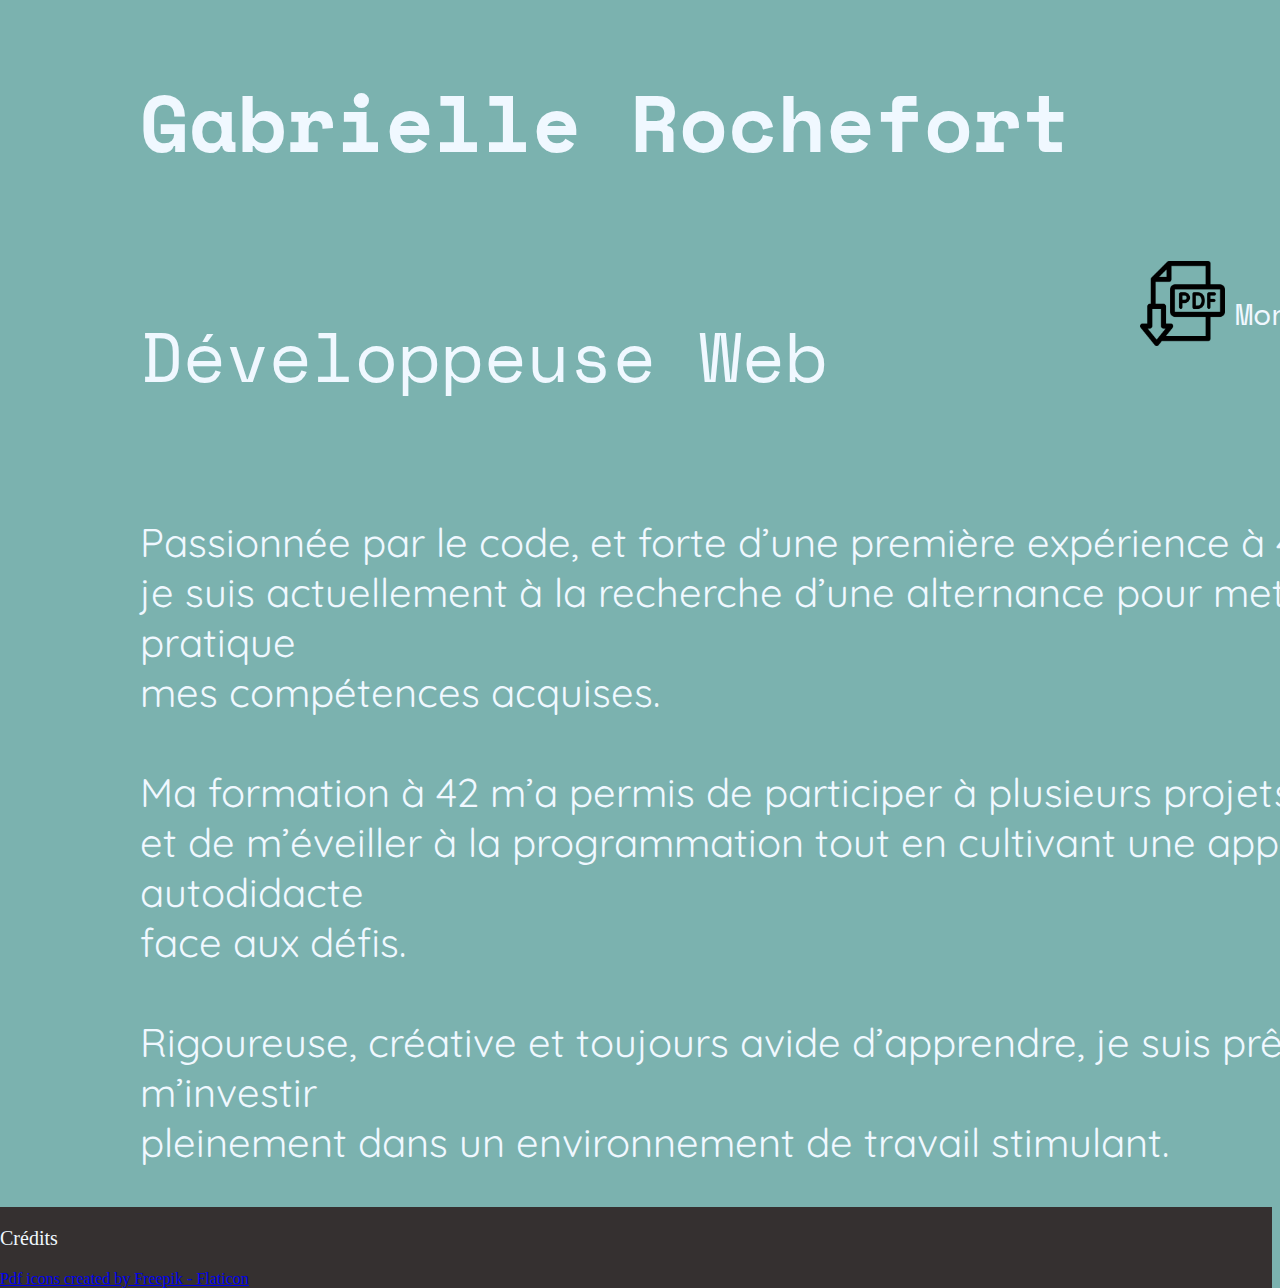
==== index.html @ c9fa3070 "ajout du grid" ====
<!DOCTYPE html>
<html>
    <head>
        <title>Gab Rochefort</title>
        <link rel="stylesheet" href="stylesheet.css">
        <link rel="icon" type="image/x-icon" href="http://pixupload.free.fr/upload/7bf8p1_favicon.ico">
        <link rel="preconnect" href="https://fonts.googleapis.com">
        <link rel="preconnect" href="https://fonts.gstatic.com" crossorigin>
        <link href="https://fonts.googleapis.com/css2?family=Space+Mono:ital,wght@0,400;0,700;1,400;1,700&display=swap" rel="stylesheet">
        <meta http-equiv="Content-Type" content="text/html; charset=UTF-8" />
        <link href="https://fonts.googleapis.com/css2?family=Quicksand:wght@300..700&family=Space+Mono:ital,wght@0,400;0,700;1,400;1,700&display=swap" rel="stylesheet">
    </head>

    <body>
            <h1 class="presentation">Gabrielle Rochefort</h1>
            <div class="cvbox presentation">
                <a class="a1" href="/images/Rochefort Gabrielle (5).pdf" download>
                    <img src="images/download-pdf.png" alt="download" width="85" height="85">
                </a>
                <p class="p3">Mon CV</p>
            </div>
            <p class="p1 presentation">Développeuse Web</p>
            <p class="p2 presentation">Passionnée par le code, et forte d’une première expérience à 42,<br> je suis actuellement
            à la recherche d’une alternance pour mettre en pratique<br> mes compétences acquises.<br><br>
            Ma formation à 42 m’a permis de participer à plusieurs projets<br> et de m’éveiller à la
            programmation tout en cultivant une approche autodidacte<br> face aux défis.<br><br>
            Rigoureuse, créative et toujours avide d’apprendre, je suis prête à m’investir<br>
            pleinement dans un environnement de travail stimulant.</p>
            <div class="credit">
                <p class="footertexte">Crédits</p>
                <a href="https://www.flaticon.com/free-icons/pdf" title="pdf icons">Pdf icons created by Freepik - Flaticon</a>
            </div>
    </body>

</html>
---- stylesheet.css ----
body {
    background-color: #7bb2af;
    display :grid;
    grid-template-columns: 1000px auto;
    grid-template-rows: auto;
    grid-template-areas: 
    "header ."
    "subheader cv"
    "main main"
    "credit credit";
    margin-left: 0;
    margin-bottom: 0;
}

.presentation {
    color :aliceblue;
    position: relative;
    left: 140px;
}

h1 {
    font-size: 80px;
    font-family: 'Space Mono';
    grid-area: header;
}

.p1 {
    font-size: 70px;
    font-family: 'Space Mono';
    grid-area: subheader;
}

.p2 {
    font-size: 40px;
    font-family: 'Quicksand';
    grid-area: main;
}

.cvbox {
    margin-top: 10%;
    justify-self: start;
    grid-area: cv;
    display : grid;
    grid-template-columns: auto;
    grid-template-rows: 85px auto;
    grid-template-areas: 
    "icone texte";
}

.a1 {
    grid-area: icone;
}

.p3 {
    font-family: 'Space Mono';
    grid-area: texte;
    font-size: 30px;
    margin-left: 10px;
}

.credit {
    background-color: rgb(53, 48, 48);
    grid-area: credit;
}

.footertexte {
    color: aliceblue;
    font-size: 20px;
    font-family: Georgia, 'Times New Roman', Times, serif;
}
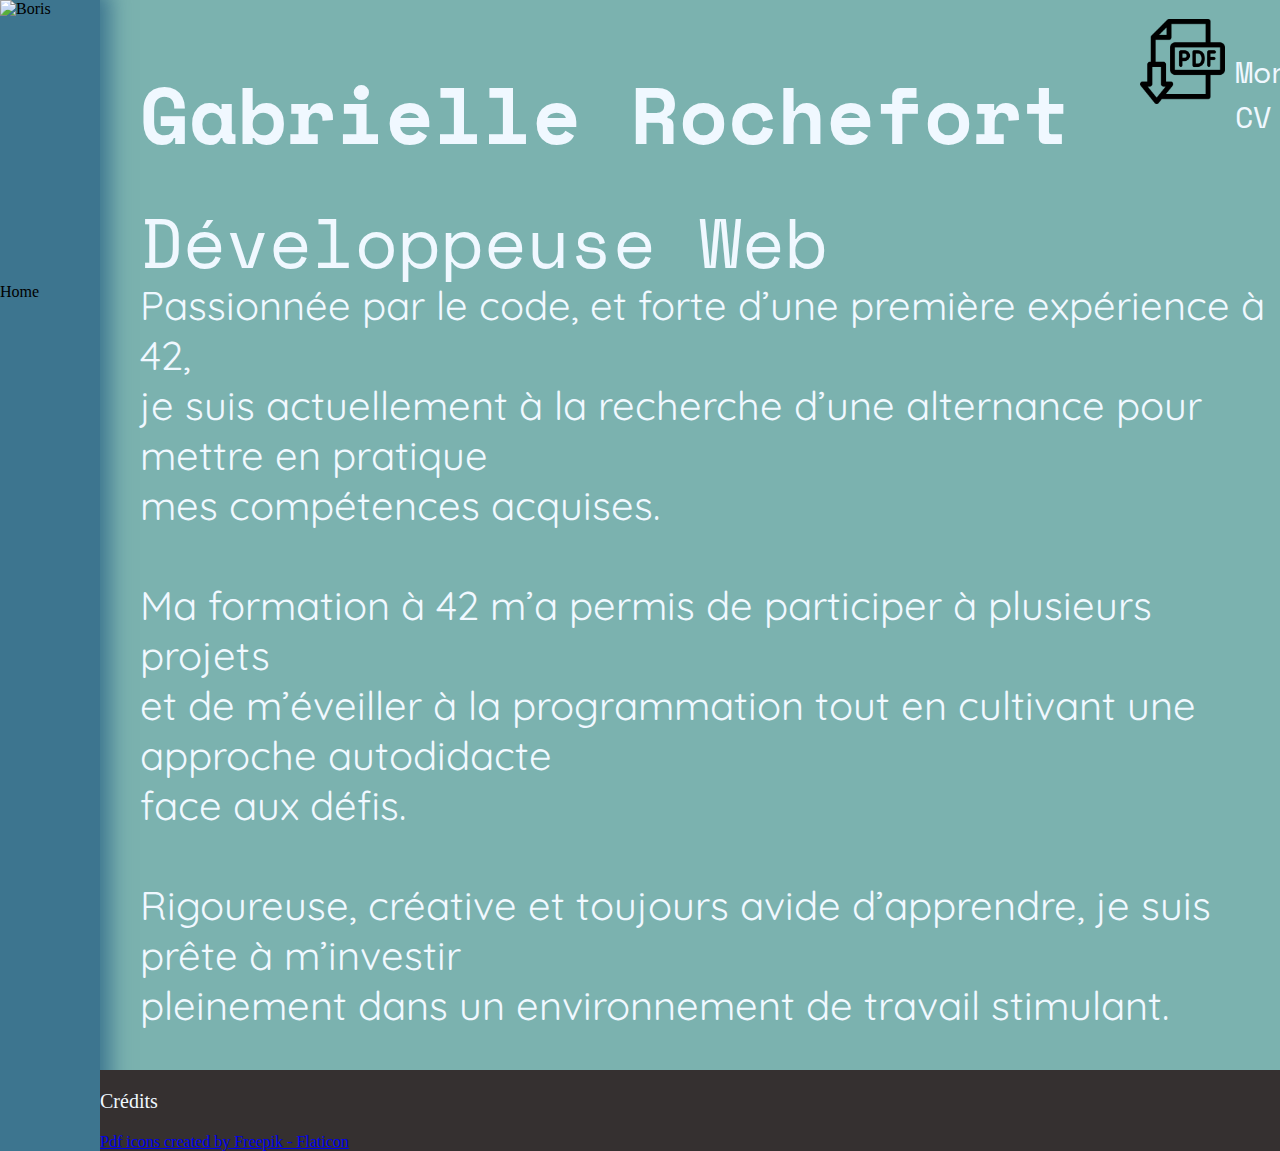
==== commit 71b42957: "header, reorganisation home" ====
--- a/index.html
+++ b/index.html
@@ -12,6 +12,10 @@
     </head>
 
     <body>
+            <div class="header">
+                <img src="/images/favicon.ico" alt="Boris" width="100" height="100">
+                <p class="Header">Home</p>
+            </div>
             <h1 class="presentation">Gabrielle Rochefort</h1>
             <div class="cvbox presentation">
                 <a class="a1" href="/images/Rochefort Gabrielle (5).pdf" download>
--- a/stylesheet.css
+++ b/stylesheet.css
@@ -1,27 +1,45 @@
 body {
     background-color: #7bb2af;
     display :grid;
-    grid-template-columns: 1000px auto;
+    grid-template-columns: 100px 1000px auto;
+    grid-template-rows: 120px 120px auto auto;
+    grid-template-areas: 
+    "header title cv"
+    "header subheader cv"
+    "header main main"
+    "header credit credit";
+    margin-left: 0;
+    margin-bottom: 0;
+    margin-right: 0;
+    margin-top: 0;
+}
+
+.header {
+    display: grid;
+    background-color : rgba(36, 93, 131, 0.719);
+    grid-area : header;
+    box-shadow: 0px 1px 20px 10px rgba(36, 93, 131, 0.719);
+    grid-template-columns: auto;
     grid-template-rows: auto;
     grid-template-areas: 
-    "header ."
-    "subheader cv"
-    "main main"
-    "credit credit";
-    margin-left: 0;
-    margin-bottom: 0;
+    "logo"
+    "home"
+    "profil"
+    "cv"
+    "github"
+    "projets";
 }
 
 .presentation {
     color :aliceblue;
     position: relative;
-    left: 140px;
+    margin-left: 40px;
 }
 
 h1 {
     font-size: 80px;
     font-family: 'Space Mono';
-    grid-area: header;
+    grid-area: title;
 }
 
 .p1 {
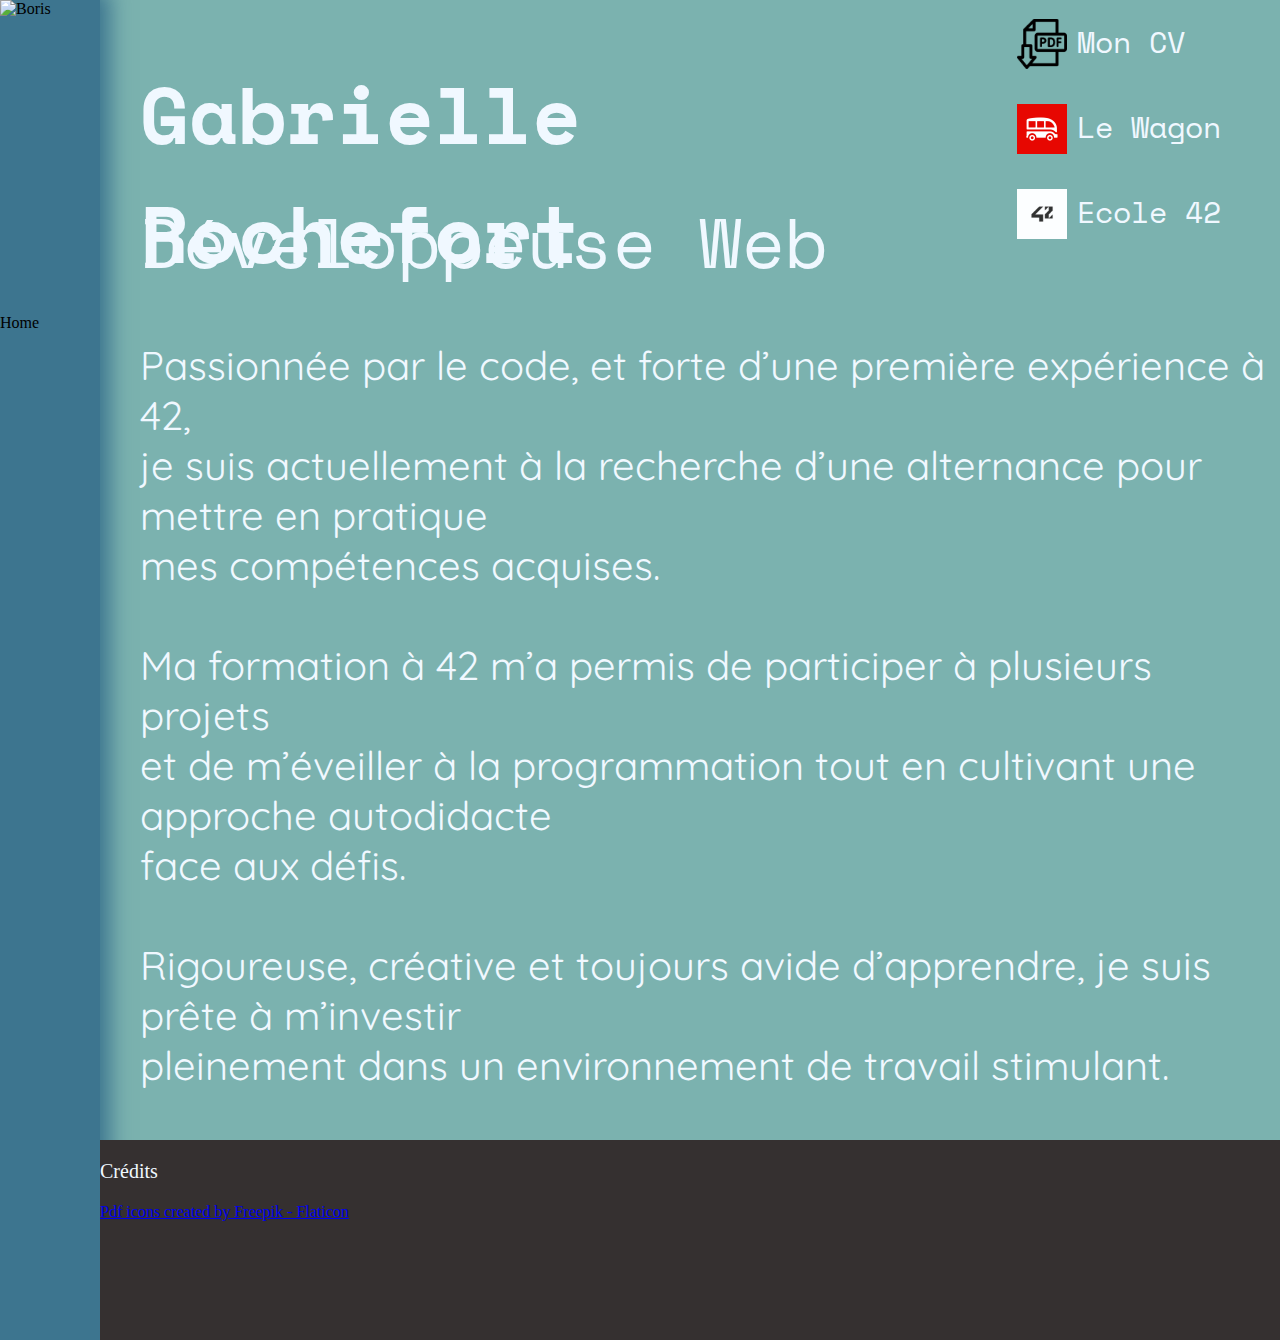
==== commit 85dccc85: "resolved bottom space fullscreen, add margintop for text presentation" ====
--- a/index.html
+++ b/index.html
@@ -18,10 +18,18 @@
             </div>
             <h1 class="presentation">Gabrielle Rochefort</h1>
             <div class="cvbox presentation">
-                <a class="a1" href="/images/Rochefort Gabrielle (5).pdf" download>
-                    <img src="images/download-pdf.png" alt="download" width="85" height="85">
+                <a href="/images/Rochefort Gabrielle (5).pdf" download>
+                    <img src="images/download-pdf.png" alt="download" width="50" height="50">
                 </a>
-                <p class="p3">Mon CV</p>
+                <p class="it1">Mon CV</p>
+                <a href="https://www.lewagon.com/fr?utm_adgroup=&utm_term=le%20wagon&utm_campaign=FR_|_France_|_BRAND_|_FR_|_S&utm_source=google&utm_medium=cpc&hsa_acc=9887519486&hsa_cam=20519477673&hsa_grp=157103927990&hsa_ad=673103371658&hsa_src=g&hsa_tgt=aud-1706814675334:kwd-302815297408&hsa_kw=le%20wagon&hsa_mt=p&hsa_net=adwords&hsa_ver=3&gad_source=1&gclid=Cj0KCQiAzoeuBhDqARIsAMdH14G8jp4sOBZ_FW9fgf6IbO0UMi71ESoIDApcWc0_ekzlZVsYEVHBF20aAljLEALw_wcB" target="_blank">
+                    <img src="images/logo.png" alt="LeWagon" width="50" height="50">
+                </a>
+                <p class="it1">Le Wagon</p>
+                <a href="https://42.fr/en/homepage/" target="_blank">
+                    <img src="images/42.jpg" alt="42" width="50" height="50">
+                </a>
+                <p class="it1">Ecole 42</p>
             </div>
             <p class="p1 presentation">Développeuse Web</p>
             <p class="p2 presentation">Passionnée par le code, et forte d’une première expérience à 42,<br> je suis actuellement
--- a/stylesheet.css
+++ b/stylesheet.css
@@ -1,17 +1,14 @@
 body {
     background-color: #7bb2af;
     display :grid;
-    grid-template-columns: 100px 1000px auto;
-    grid-template-rows: 120px 120px auto auto;
+    grid-template-columns: 100px auto;
+    grid-template-rows: 120px 120px 100vh 200px;
     grid-template-areas: 
     "header title cv"
     "header subheader cv"
     "header main main"
     "header credit credit";
-    margin-left: 0;
-    margin-bottom: 0;
-    margin-right: 0;
-    margin-top: 0;
+    margin : 0;
 }
 
 .header {
@@ -32,7 +29,6 @@
 
 .presentation {
     color :aliceblue;
-    position: relative;
     margin-left: 40px;
 }
 
@@ -52,28 +48,24 @@
     font-size: 40px;
     font-family: 'Quicksand';
     grid-area: main;
+    margin-top: 100px;
 }
 
 .cvbox {
-    margin-top: 10%;
+    margin-top: 5%;
+    margin-left: 30%;
     justify-self: start;
     grid-area: cv;
     display : grid;
-    grid-template-columns: auto;
-    grid-template-rows: 85px auto;
-    grid-template-areas: 
-    "icone texte";
+    grid-template-columns: auto auto;
+    grid-template-rows: 85px 85px 85px;
 }
 
-.a1 {
-    grid-area: icone;
-}
-
-.p3 {
+.it1 {
     font-family: 'Space Mono';
-    grid-area: texte;
     font-size: 30px;
     margin-left: 10px;
+    margin-top: 0px;
 }
 
 .credit {
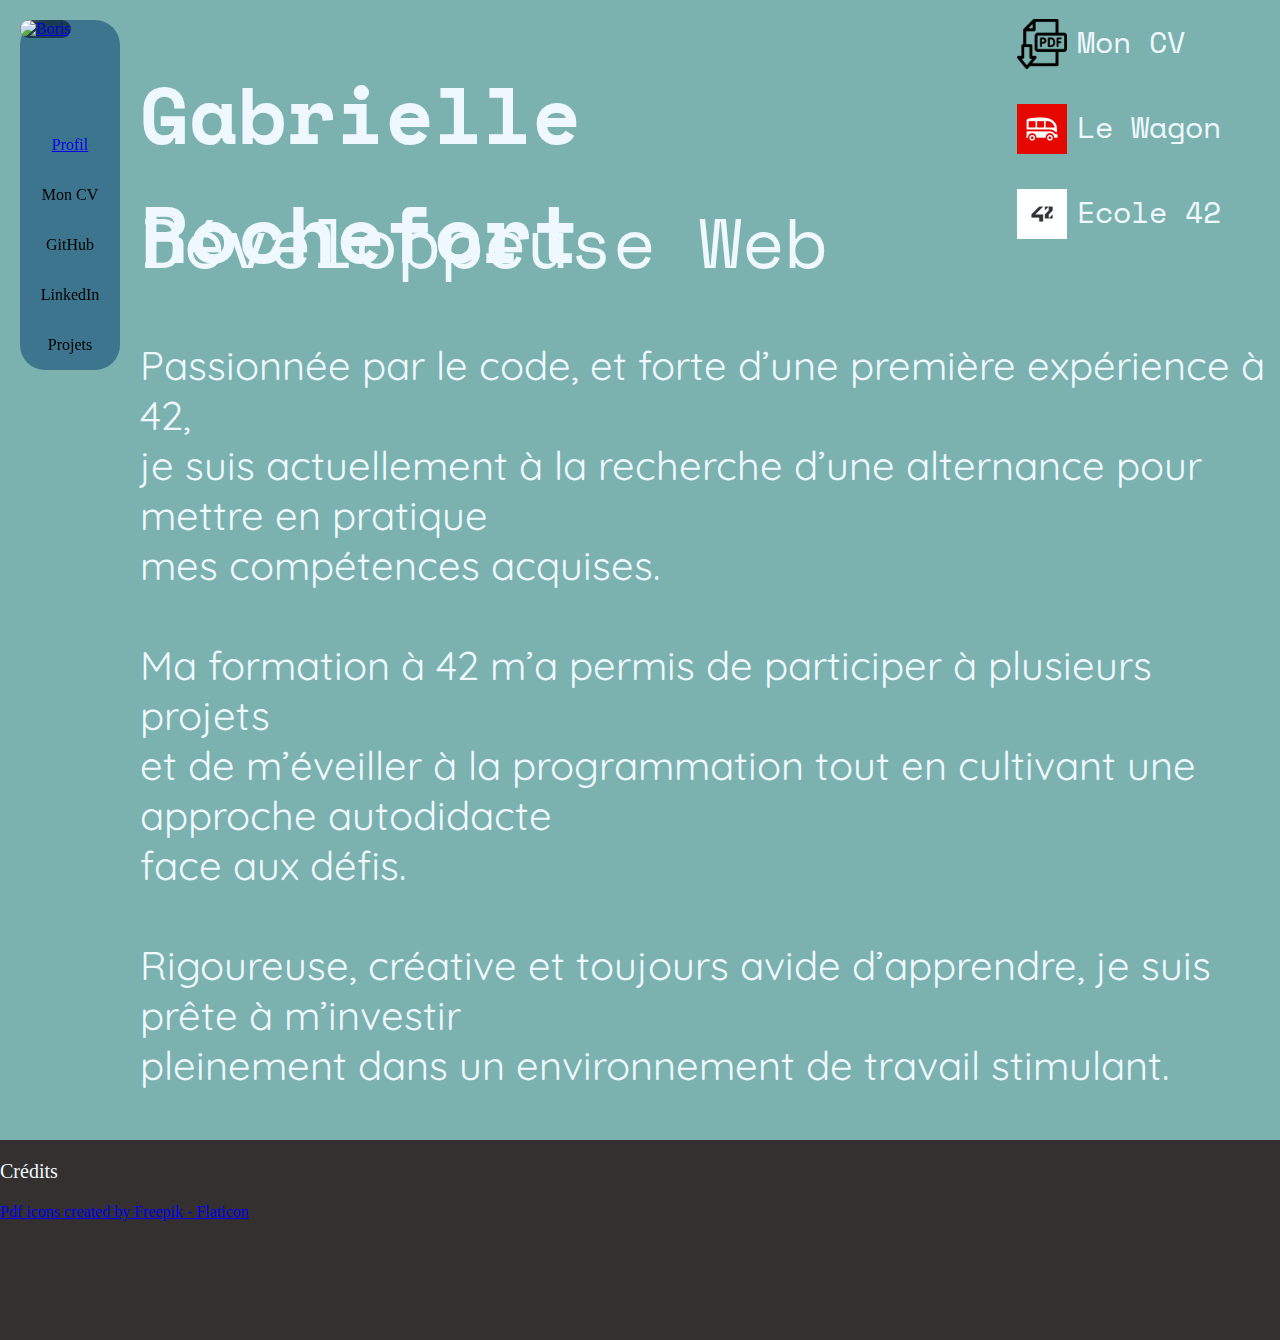
==== commit a99e7a3e: "Better header, independant." ====
--- a/index.html
+++ b/index.html
@@ -1,6 +1,8 @@
 <!DOCTYPE html>
 <html>
     <head>
+        <script src="https://code.jquery.com/jquery-3.7.0.js"></script>
+        <script type="text/javascript" src="script.js"></script>
         <title>Gab Rochefort</title>
         <link rel="stylesheet" href="stylesheet.css">
         <link rel="icon" type="image/x-icon" href="http://pixupload.free.fr/upload/7bf8p1_favicon.ico">
@@ -12,25 +14,31 @@
     </head>
 
     <body>
-            <div class="header">
-                <img src="/images/favicon.ico" alt="Boris" width="100" height="100">
-                <p class="Header">Home</p>
-            </div>
-            <h1 class="presentation">Gabrielle Rochefort</h1>
-            <div class="cvbox presentation">
-                <a href="/images/Rochefort Gabrielle (5).pdf" download>
-                    <img src="images/download-pdf.png" alt="download" width="50" height="50">
-                </a>
-                <p class="it1">Mon CV</p>
-                <a href="https://www.lewagon.com/fr?utm_adgroup=&utm_term=le%20wagon&utm_campaign=FR_|_France_|_BRAND_|_FR_|_S&utm_source=google&utm_medium=cpc&hsa_acc=9887519486&hsa_cam=20519477673&hsa_grp=157103927990&hsa_ad=673103371658&hsa_src=g&hsa_tgt=aud-1706814675334:kwd-302815297408&hsa_kw=le%20wagon&hsa_mt=p&hsa_net=adwords&hsa_ver=3&gad_source=1&gclid=Cj0KCQiAzoeuBhDqARIsAMdH14G8jp4sOBZ_FW9fgf6IbO0UMi71ESoIDApcWc0_ekzlZVsYEVHBF20aAljLEALw_wcB" target="_blank">
-                    <img src="images/logo.png" alt="LeWagon" width="50" height="50">
-                </a>
-                <p class="it1">Le Wagon</p>
-                <a href="https://42.fr/en/homepage/" target="_blank">
-                    <img src="images/42.jpg" alt="42" width="50" height="50">
-                </a>
-                <p class="it1">Ecole 42</p>
-            </div>
+        <div class="header">
+            <a href="/index.html">
+                <img class="logoheader" src="/images/favicon.ico" alt="Boris" width="100" height="100">
+            </a>
+            <a class="titleheader" href="/profil.html">Profil</a>
+            <p class="titleheader">Mon CV</p>
+            <p class="titleheader">GitHub</p>
+            <p class="titleheader">LinkedIn</p>
+            <p class="titleheader">Projets</p>
+        </div>
+        <h1 class="presentation">Gabrielle Rochefort</h1>
+        <div class="cvbox presentation">
+            <a href="/images/Rochefort Gabrielle (5).pdf" download>
+                <img src="images/download-pdf.png" alt="download" width="50" height="50">
+            </a>
+            <p class="it1">Mon CV</p>
+            <a href="https://www.lewagon.com/fr?utm_adgroup=&utm_term=le%20wagon&utm_campaign=FR_|_France_|_BRAND_|_FR_|_S&utm_source=google&utm_medium=cpc&hsa_acc=9887519486&hsa_cam=20519477673&hsa_grp=157103927990&hsa_ad=673103371658&hsa_src=g&hsa_tgt=aud-1706814675334:kwd-302815297408&hsa_kw=le%20wagon&hsa_mt=p&hsa_net=adwords&hsa_ver=3&gad_source=1&gclid=Cj0KCQiAzoeuBhDqARIsAMdH14G8jp4sOBZ_FW9fgf6IbO0UMi71ESoIDApcWc0_ekzlZVsYEVHBF20aAljLEALw_wcB" target="_blank">
+                <img src="images/logo.png" alt="LeWagon" width="50" height="50">
+            </a>
+            <p class="it1">Le Wagon</p>
+            <a href="https://42.fr/en/homepage/" target="_blank">
+                <img src="images/42.jpg" alt="42" width="50" height="50">
+            </a>
+            <p class="it1">Ecole 42</p>
+        </div>
             <p class="p1 presentation">Développeuse Web</p>
             <p class="p2 presentation">Passionnée par le code, et forte d’une première expérience à 42,<br> je suis actuellement
             à la recherche d’une alternance pour mettre en pratique<br> mes compétences acquises.<br><br>
@@ -41,7 +49,7 @@
             <div class="credit">
                 <p class="footertexte">Crédits</p>
                 <a href="https://www.flaticon.com/free-icons/pdf" title="pdf icons">Pdf icons created by Freepik - Flaticon</a>
-            </div>
+        </div>
     </body>
 
 </html>--- a/stylesheet.css
+++ b/stylesheet.css
@@ -1,35 +1,39 @@
 body {
     background-color: #7bb2af;
     display :grid;
-    grid-template-columns: 100px auto;
+    grid-template-columns: auto;
     grid-template-rows: 120px 120px 100vh 200px;
     grid-template-areas: 
-    "header title cv"
-    "header subheader cv"
-    "header main main"
-    "header credit credit";
+    "title cv"
+    "subheader cv"
+    "main main"
+    "credit credit";
     margin : 0;
 }
 
 .header {
+    border-radius: 25px;
+    margin-top: 20px;
+    margin-left: 20px;
+    position: fixed;
     display: grid;
     background-color : rgba(36, 93, 131, 0.719);
-    grid-area : header;
-    box-shadow: 0px 1px 20px 10px rgba(36, 93, 131, 0.719);
-    grid-template-columns: auto;
-    grid-template-rows: auto;
-    grid-template-areas: 
-    "logo"
-    "home"
-    "profil"
-    "cv"
-    "github"
-    "projets";
+    grid-template-columns: 100px;
+    grid-template-rows: 100px 50px 50px 50px 50px 50px;
+}
+
+.titleheader {
+    place-self: center;
+}
+
+.logoheader {
+    border-radius: 25px;
+    background-color: rgba(14, 38, 54, 0.719);
 }
 
 .presentation {
     color :aliceblue;
-    margin-left: 40px;
+    margin-left: 140px;
 }
 
 h1 {
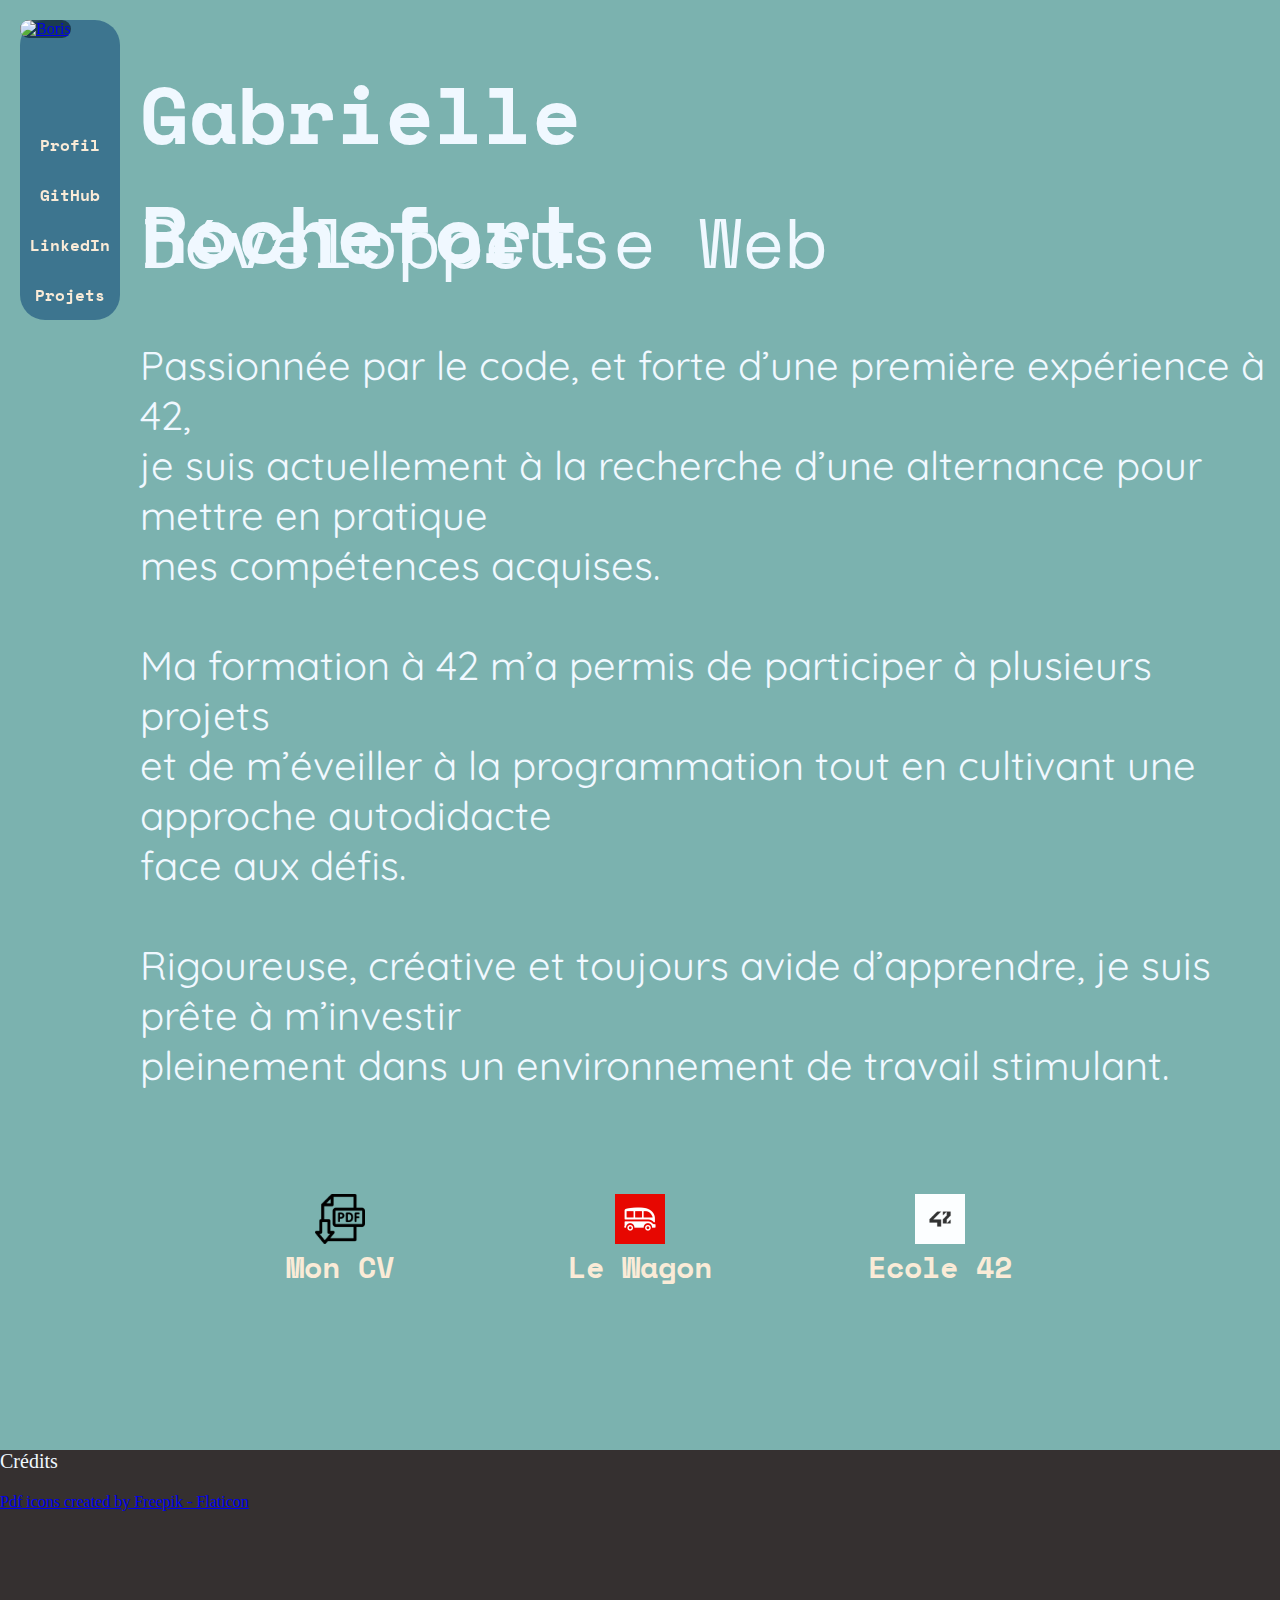
==== commit 2fdb7f72: "started profil page" ====
--- a/index.html
+++ b/index.html
@@ -13,32 +13,18 @@
         <link href="https://fonts.googleapis.com/css2?family=Quicksand:wght@300..700&family=Space+Mono:ital,wght@0,400;0,700;1,400;1,700&display=swap" rel="stylesheet">
     </head>
 
-    <body>
+    <body class="bodyindex">
         <div class="header">
             <a href="/index.html">
                 <img class="logoheader" src="/images/favicon.ico" alt="Boris" width="100" height="100">
             </a>
             <a class="titleheader" href="/profil.html">Profil</a>
-            <p class="titleheader">Mon CV</p>
             <p class="titleheader">GitHub</p>
             <p class="titleheader">LinkedIn</p>
             <p class="titleheader">Projets</p>
         </div>
-        <h1 class="presentation">Gabrielle Rochefort</h1>
-        <div class="cvbox presentation">
-            <a href="/images/Rochefort Gabrielle (5).pdf" download>
-                <img src="images/download-pdf.png" alt="download" width="50" height="50">
-            </a>
-            <p class="it1">Mon CV</p>
-            <a href="https://www.lewagon.com/fr?utm_adgroup=&utm_term=le%20wagon&utm_campaign=FR_|_France_|_BRAND_|_FR_|_S&utm_source=google&utm_medium=cpc&hsa_acc=9887519486&hsa_cam=20519477673&hsa_grp=157103927990&hsa_ad=673103371658&hsa_src=g&hsa_tgt=aud-1706814675334:kwd-302815297408&hsa_kw=le%20wagon&hsa_mt=p&hsa_net=adwords&hsa_ver=3&gad_source=1&gclid=Cj0KCQiAzoeuBhDqARIsAMdH14G8jp4sOBZ_FW9fgf6IbO0UMi71ESoIDApcWc0_ekzlZVsYEVHBF20aAljLEALw_wcB" target="_blank">
-                <img src="images/logo.png" alt="LeWagon" width="50" height="50">
-            </a>
-            <p class="it1">Le Wagon</p>
-            <a href="https://42.fr/en/homepage/" target="_blank">
-                <img src="images/42.jpg" alt="42" width="50" height="50">
-            </a>
-            <p class="it1">Ecole 42</p>
-        </div>
+        <div class="middle">
+            <h1 class="presentation">Gabrielle Rochefort</h1>
             <p class="p1 presentation">Développeuse Web</p>
             <p class="p2 presentation">Passionnée par le code, et forte d’une première expérience à 42,<br> je suis actuellement
             à la recherche d’une alternance pour mettre en pratique<br> mes compétences acquises.<br><br>
@@ -46,9 +32,24 @@
             programmation tout en cultivant une approche autodidacte<br> face aux défis.<br><br>
             Rigoureuse, créative et toujours avide d’apprendre, je suis prête à m’investir<br>
             pleinement dans un environnement de travail stimulant.</p>
-            <div class="credit">
-                <p class="footertexte">Crédits</p>
-                <a href="https://www.flaticon.com/free-icons/pdf" title="pdf icons">Pdf icons created by Freepik - Flaticon</a>
+            <div class="cvbox">
+                <a href="/images/Rochefort Gabrielle (5).pdf" download>
+                    <img src="images/download-pdf.png" alt="download" width="50" height="50">
+                </a>
+                <a href="https://www.lewagon.com/fr?utm_adgroup=&utm_term=le%20wagon&utm_campaign=FR_|_France_|_BRAND_|_FR_|_S&utm_source=google&utm_medium=cpc&hsa_acc=9887519486&hsa_cam=20519477673&hsa_grp=157103927990&hsa_ad=673103371658&hsa_src=g&hsa_tgt=aud-1706814675334:kwd-302815297408&hsa_kw=le%20wagon&hsa_mt=p&hsa_net=adwords&hsa_ver=3&gad_source=1&gclid=Cj0KCQiAzoeuBhDqARIsAMdH14G8jp4sOBZ_FW9fgf6IbO0UMi71ESoIDApcWc0_ekzlZVsYEVHBF20aAljLEALw_wcB" target="_blank">
+                    <img src="images/logo.png" alt="LeWagon" width="50" height="50">
+                </a>
+                <a href="https://42.fr/en/homepage/" target="_blank">
+                    <img src="images/42.jpg" alt="42" width="50" height="50">
+                </a>
+                <p class="it1">Mon CV</p>
+                <p class="it1">Le Wagon</p>
+                <p class="it1">Ecole 42</p>
+            </div>
+        </div>
+        <div class="credit">
+            <p class="footertexte">Crédits</p>
+            <a href="https://www.flaticon.com/free-icons/pdf" title="pdf icons">Pdf icons created by Freepik - Flaticon</a>
         </div>
     </body>
 
--- a/stylesheet.css
+++ b/stylesheet.css
@@ -1,14 +1,13 @@
 body {
+    margin: 0;
+}
+
+.bodyindex {
     background-color: #7bb2af;
-    display :grid;
-    grid-template-columns: auto;
-    grid-template-rows: 120px 120px 100vh 200px;
-    grid-template-areas: 
-    "title cv"
-    "subheader cv"
-    "main main"
-    "credit credit";
-    margin : 0;
+}
+
+.bodyprofil {
+    background-color: #FFFDD0;
 }
 
 .header {
@@ -19,11 +18,31 @@
     display: grid;
     background-color : rgba(36, 93, 131, 0.719);
     grid-template-columns: 100px;
-    grid-template-rows: 100px 50px 50px 50px 50px 50px;
+    grid-template-rows: 100px 50px 50px 50px 50px;
 }
 
 .titleheader {
+    color: antiquewhite;
+    font-family: 'Space Mono';
+    text-decoration: none;
+    font-weight: bold;
     place-self: center;
+}
+
+.middle {
+    display :grid;
+    grid-template-columns: auto;
+    grid-template-rows: 120px 120px auto 300px;
+    grid-template-areas: 
+    "title ."
+    "subheader ."
+    "main main"
+    "cv cv";
+}
+
+.middleprofil {
+    display: grid;
+    margin-left: 20%;
 }
 
 .logoheader {
@@ -57,28 +76,42 @@
 
 .cvbox {
     margin-top: 5%;
-    margin-left: 30%;
-    justify-self: start;
+    justify-self: center;
+    justify-items: center;
     grid-area: cv;
     display : grid;
-    grid-template-columns: auto auto;
-    grid-template-rows: 85px 85px 85px;
+    grid-template-columns: 300px 300px 300px;
+    grid-template-rows: 50px 30px;
 }
 
 .it1 {
     font-family: 'Space Mono';
     font-size: 30px;
-    margin-left: 10px;
     margin-top: 0px;
+    font-weight: bold;
+    color: antiquewhite;
 }
 
 .credit {
+    height: 200px;
     background-color: rgb(53, 48, 48);
-    grid-area: credit;
 }
 
 .footertexte {
     color: aliceblue;
     font-size: 20px;
     font-family: Georgia, 'Times New Roman', Times, serif;
+}
+
+.leftinfo {
+}
+
+.rightinfo {
+    margin-left: 50%;
+}
+
+.borderinfo {
+    border-style: solid;
+    border-width: 2px;
+    border-radius: 25px;
 }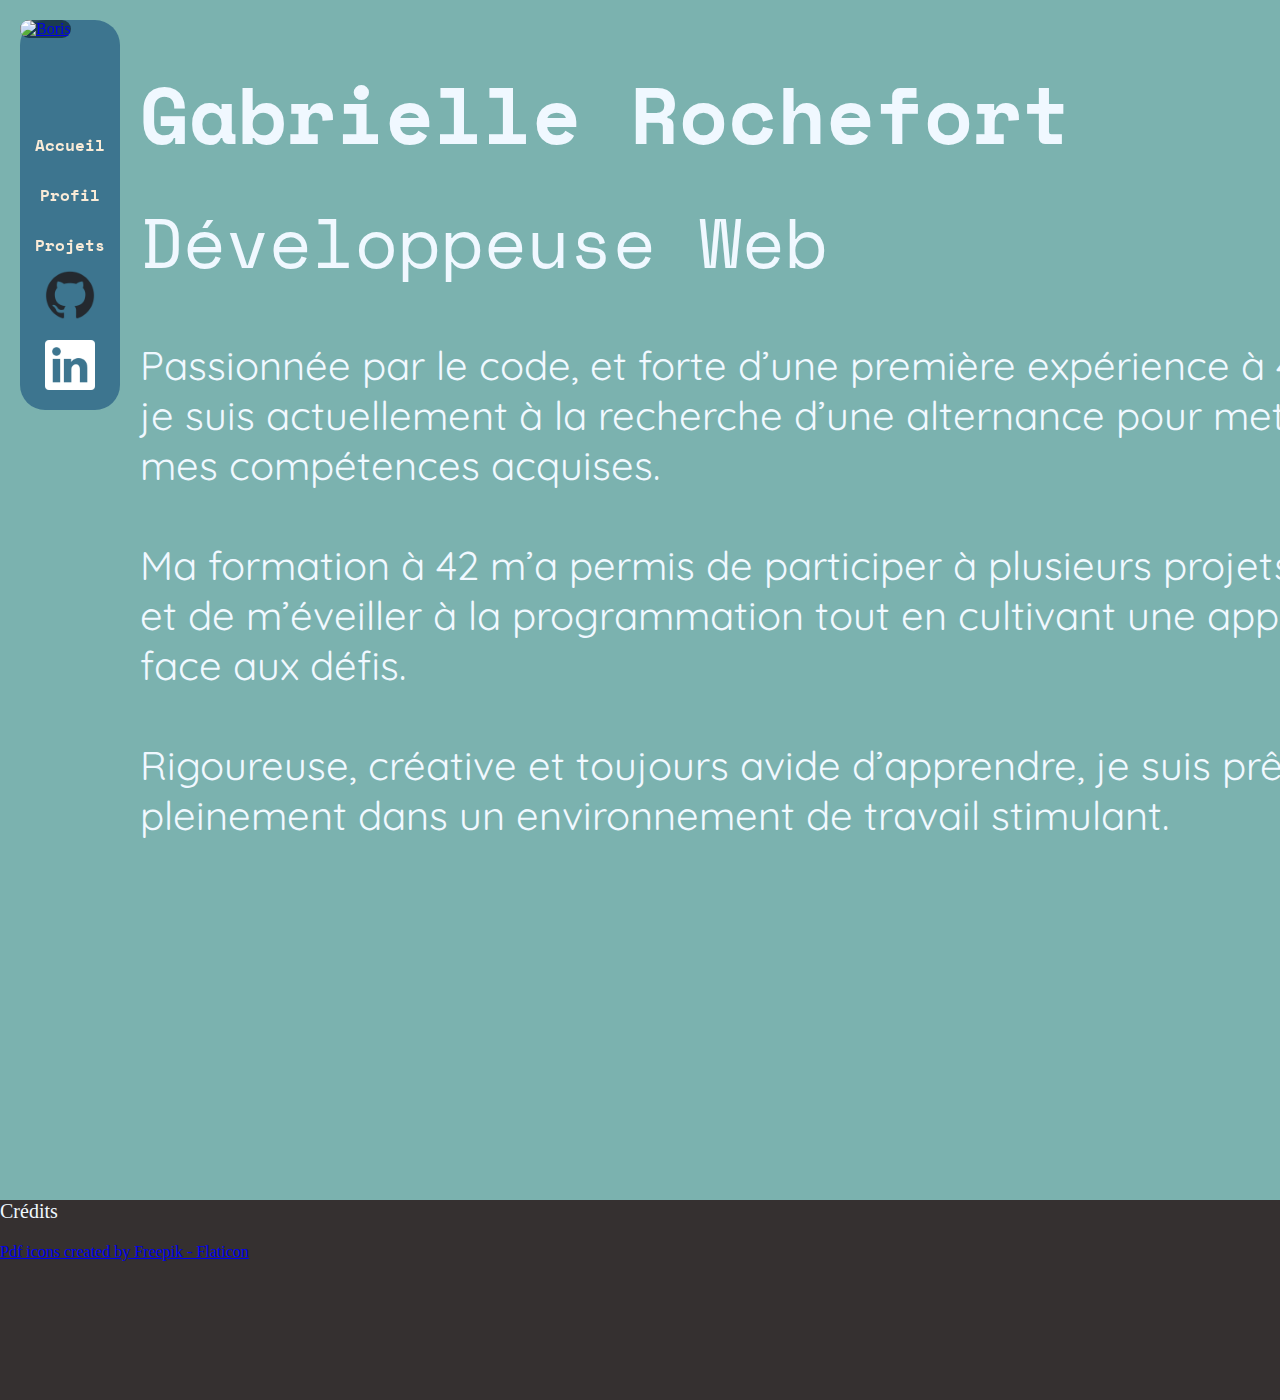
==== commit dea65bfc: "header with linklogo" ====
--- a/index.html
+++ b/index.html
@@ -18,10 +18,15 @@
             <a href="/index.html">
                 <img class="logoheader" src="/images/favicon.ico" alt="Boris" width="100" height="100">
             </a>
+            <a class="titleheader" href="/index.html">Accueil</a>
             <a class="titleheader" href="/profil.html">Profil</a>
-            <p class="titleheader">GitHub</p>
-            <p class="titleheader">LinkedIn</p>
             <p class="titleheader">Projets</p>
+            <a href="https://github.com/GabPillow" target="_blank">
+                <img class="picturelinkheader" src="/images/github-mark.png" alt="Github" widt="50px" height="50px">
+            </a>
+            <a href="https://www.linkedin.com/in/gabrielle-rochefort-sophie-marie/" target="_blank">
+                <img class="picturelinkheader" src="/images/In-White-72.png" alt="Linkedin" widt="50px" height="50px">
+            </a>
         </div>
         <div class="middle">
             <h1 class="presentation">Gabrielle Rochefort</h1>
--- a/stylesheet.css
+++ b/stylesheet.css
@@ -18,7 +18,12 @@
     display: grid;
     background-color : rgba(36, 93, 131, 0.719);
     grid-template-columns: 100px;
-    grid-template-rows: 100px 50px 50px 50px 50px;
+    grid-template-rows: 100px 50px 50px 50px 70px 70px;
+}
+
+.logoheader {
+    border-radius: 25px;
+    background-color: rgba(14, 38, 54, 0.719);
 }
 
 .titleheader {
@@ -27,6 +32,21 @@
     text-decoration: none;
     font-weight: bold;
     place-self: center;
+}
+
+.titleheader:hover {
+    border-bottom: solid;
+}
+
+.picturelinkheader {
+    margin-left: 25%;
+}
+
+.titleprofil {
+    white-space: nowrap;
+    font-family: Georgia, 'Times New Roman', Times, serif;
+    font-weight: bold;
+    font-size: 60px;
 }
 
 .middle {
@@ -42,17 +62,13 @@
 
 .middleprofil {
     display: grid;
-    margin-left: 20%;
-}
-
-.logoheader {
-    border-radius: 25px;
-    background-color: rgba(14, 38, 54, 0.719);
+    margin-left: 200px;
 }
 
 .presentation {
     color :aliceblue;
     margin-left: 140px;
+    width : 5000px;
 }
 
 h1 {
@@ -107,11 +123,16 @@
 }
 
 .rightinfo {
-    margin-left: 50%;
+    margin-left: 800px;
+}
+
+.fortytwo {
+    display: grid;
+    grid-template-columns: auto auto;
 }
 
 .borderinfo {
     border-style: solid;
-    border-width: 2px;
+    border-width: 5px;
     border-radius: 25px;
 }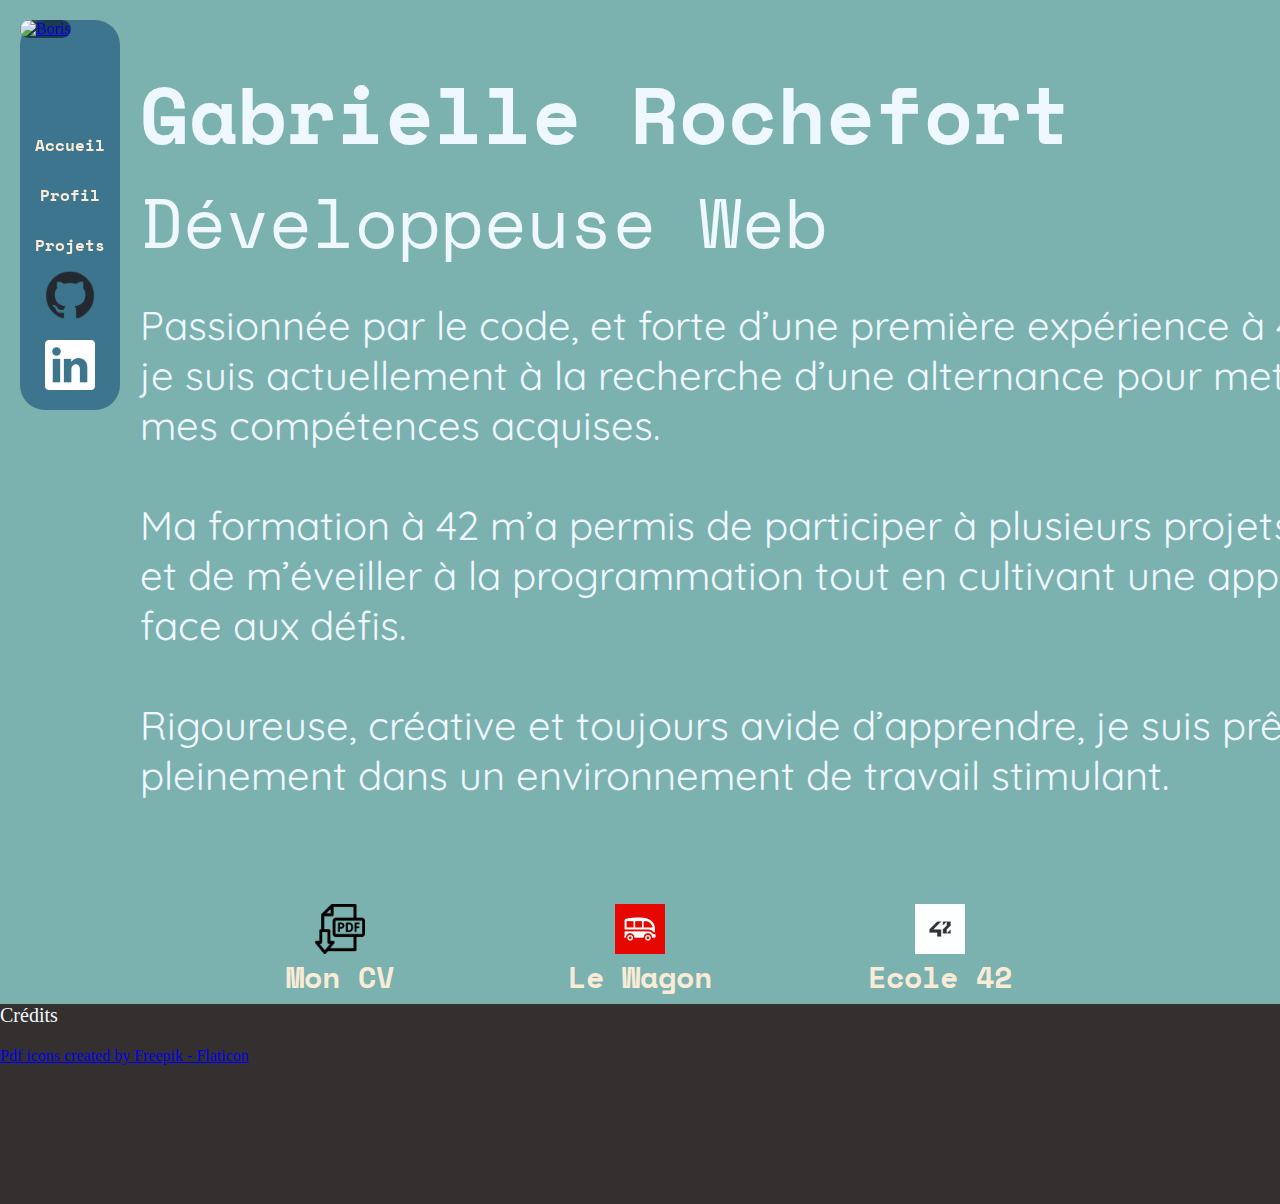
==== commit 4cad1a7e: "remove unused include" ====
--- a/index.html
+++ b/index.html
@@ -1,8 +1,6 @@
 <!DOCTYPE html>
 <html>
     <head>
-        <script src="https://code.jquery.com/jquery-3.7.0.js"></script>
-        <script type="text/javascript" src="script.js"></script>
         <title>Gab Rochefort</title>
         <link rel="stylesheet" href="stylesheet.css">
         <link rel="icon" type="image/x-icon" href="http://pixupload.free.fr/upload/7bf8p1_favicon.ico">
--- a/stylesheet.css
+++ b/stylesheet.css
@@ -49,10 +49,15 @@
     font-size: 60px;
 }
 
+.tright {
+    text-align: right;
+    margin-right: 100px;
+}
+
 .middle {
     display :grid;
-    grid-template-columns: auto;
-    grid-template-rows: 120px 120px auto 300px;
+    grid-template-columns: 1fr;
+    grid-template-rows: 100px 100px auto auto;
     grid-template-areas: 
     "title ."
     "subheader ."
@@ -63,12 +68,13 @@
 .middleprofil {
     display: grid;
     margin-left: 200px;
+    grid-template-rows: repeat(4,150px auto);
 }
 
 .presentation {
+    white-space: nowrap;
     color :aliceblue;
-    margin-left: 140px;
-    width : 5000px;
+    margin-left: 140px
 }
 
 h1 {
@@ -96,7 +102,7 @@
     justify-items: center;
     grid-area: cv;
     display : grid;
-    grid-template-columns: 300px 300px 300px;
+    grid-template-columns: repeat(3, 300px);
     grid-template-rows: 50px 30px;
 }
 
@@ -119,16 +125,19 @@
     font-family: Georgia, 'Times New Roman', Times, serif;
 }
 
-.leftinfo {
+#fortytwo {
+    display: grid;
+    grid-template-columns: repeat(2, 1fr);
+    grid-template-rows: auto;
 }
 
-.rightinfo {
-    margin-left: 800px;
+#descft {
+    padding-left: 10px;
 }
 
-.fortytwo {
-    display: grid;
-    grid-template-columns: auto auto;
+#compft {
+    padding-left: 10px;
+    border-left: 2px solid #4e4e49;
 }
 
 .borderinfo {
